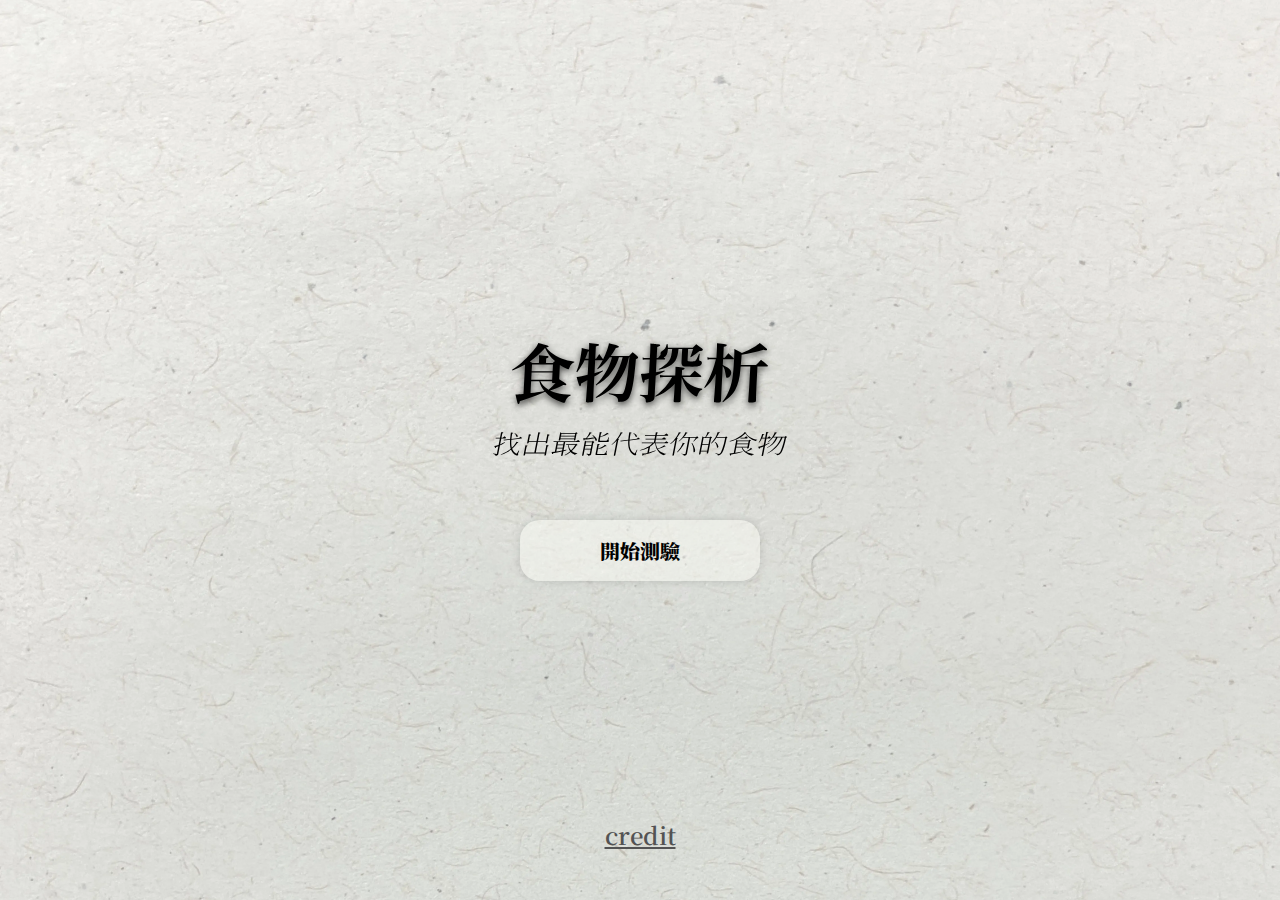
==== index.html @ 64335d53 "add line" ====
<!DOCTYPE html>
<html lang="zh-TW">

<head>
    <meta charset="UTF-8">
    <meta name="viewport" content="width=device-width, initial-scale=1.0">
    <link rel="apple-touch-icon" sizes="180x180" href="https://EM-Tec.github.io/icons/apple-touch-icon.png">
    <link rel="icon" type="image/png" sizes="32x32" href="https://EM-Tec.github.io/icons/favicon-32x32.png">
    <meta http-equiv="x-ua-compatible" content="ie=edge" />
    <meta name="theme-color" content="#e2e2dd" />
    <meta name="description" content="線上心理測驗，找出最能代表你的食物。這天，你獨自一人來到了一個陌生的城市..." />
    <meta name="author" content="毛哥EM" />
    <meta name="keywords" content="心理測驗, 線上心理測驗, 蘇裔非, 毛哥EM" />
    <meta property="og:type" content="website" />
    <meta property="og:title" content="食物探悉 - 找出最能代表你的食物" />
    <meta property="og:url" content="https://food-personality.com" />
    <meta property="og:site_name" content="食物探悉 - 找出最能代表你的食物" />
    <meta property="og:description" content="線上心理測驗，找出最能代表你的食物。這天，你獨自一人來到了一個陌生的城市...蘇裔非、毛哥EM、妙妙男爵製作。" />
    <meta property="og:locale" content="zh-TW" />
    <meta property="article:author" content="毛哥EM" />
    <link rel="apple-touch-icon" sizes="180x180" href="/apple-touch-icon.png">
    <link rel="icon" type="image/png" sizes="32x32" href="/favicon-32x32.png">
    <link rel="icon" type="image/png" sizes="16x16" href="/favicon-16x16.png">
    <link rel="manifest" href="/site.webmanifest">
    <link rel="mask-icon" href="/safari-pinned-tab.svg" color="#555555">
    <meta name="msapplication-TileColor" content="#e2e2dd">
    <title>食物探悉 - 找出最能代表你的食物</title>
    <link rel="stylesheet" href="style.css">
</head>

<body>
    <main>
        <section id="start">
            <h1>食物探悉 - 找出最能代表你的食物</h1>
            <div class="title"><img src="img/title.svg"></div>
            <img src="img/caption.svg" alt="">
            <button onclick="start()">開始測驗</button>
            <footer><a href="credit">credit</a></footer>
        </section>
        <section id="today"><h2>這天，<br>你獨自一人來到了一個陌生的城市<span class="ahhhh">.</span></h2></section>
        <section id="test">
            <div class="items">
                <button class="arrow" onclick="backward()" id="left">❮</button>
                <div>
                    <h4>你叫甚麼名字？</h4><input type="text" id="name" placeholder="請輸入你的名字" maxlength="10"><button onclick="end()"
                        id="send">送出</button>
                </div>
                <span class="title">
                    <img src="img/title.svg">
                    <img src="img/caption.svg" class="cap">
                </span>
                <div class="current">3</div>
                <button class="arrow" onclick="foward()">❯</button>
            </div>
        </section>
        <section id="result">
        </section>
    </main>
    <div class="fei">
        <img src="/img/fei/face.webp" alt="" class="face">
        <img src="/img/fei/left.webp" alt="" class="left-wing">
        <img src="/img/fei/right.webp" alt="" class="right-wing"><img src="/img/fei/mouse.webp" alt="" class="mouse">
    </div>
    <script src="main.js"></script>
    <script>
    </script>
</body>

</html>
---- style.css ----
@import url('https://fonts.googleapis.com/css2?family=Noto+Serif+TC:wght@400;700&display=swap');

* {
    padding: 0;
    margin: 0;
    box-sizing: border-box;
}
html,body {
    overflow-x: hidden;
}
body {
    min-height: 100svh;
    font-family: 'Noto Serif TC', serif;
    background-color: #f3efea;
    background: url(img/paper.webp);
    background-size: cover;
    font-size: 0.8rem;
}

.wrap {
    background: url(img/paper.webp);
    background-size: cover;
}

h1 {
    font-size: 0em;
}

section {
    position: absolute;
    height: 100%;
    width: 100%;
    transition: opacity 1s;
}

.items {
    display: flex;
    height: 100%;
    width: 100%;
    overflow: scroll;
    scroll-snap-type: x mandatory;
}

.items div {
    width: 100%;
    height: 100%;
    flex-shrink: 0;
    display: flex;
    align-items: center;
    justify-content: center;
    flex-direction: column;
    font-size: 3em;
    scroll-snap-align: center;
    padding: 1rem;
}

.items div button.selected {
    background: #000000b1;
    color: #fff;
}

#test .arrow {
    position: absolute;
    top: 50%;
    left: 1em;
    transform: translate(-50%, -50%);
    outline: transparent;
    border: none;
    background: transparent;
    font-size: 3em;
    transition: transform 0.3s;
    cursor: pointer;
}

#test .arrow:last-child {
    left: unset;
    right: 1em;
}

#test .arrow:last-child:hover {
    transform: translate(-20%, -50%);
}

#test .arrow:first-child:hover {
    transform: translate(-80%, -50%);
}

#test,
#today {
    opacity: 0;
    pointer-events: none;
}

#start {
    display: flex;
    justify-content: center;
    align-items: center;
    flex-direction: column;
    gap: 1.5rem;
}

#start button,
.items div button,
input[type="text"],
#download-button {
    padding: .8em 4em;
    border: none;
    outline: none;
    background: #fffef971;
    font-size: 1.25rem;
    font-weight: 900;
    cursor: pointer;
    margin-top: 2em;
    transition: transform .3s;
    border-radius: 1em;
    box-shadow: 0 0 10px #00000023;
    display: block;
    color: #000;
    text-decoration: none;
    text-align: center;
    font-family: 'Noto Serif TC', serif;
    max-width: 100%;
}

#start button:hover,
.items div button:hover,
#download-button:hover {
    transform: translateY(3px);
}

#start .title {
    position: relative;
}

#start .title::after {
    content: '';
    position: absolute;
    bottom: 0;
    left: 0;
    width: 100%;
    height: 100%;
    background: url(/img/title.svg) no-repeat center center;
    filter: blur(.3em) opacity(.7);
    z-index: -1;
}

#start .title img {
    width: 20em;
}

#start img {
    width: 23em;
}

.too+section#today,
.started~section#test,
.end~section#result {
    opacity: 1;
    pointer-events: all;
    display: block;
}

.started,
.too,
#result,
.end {
    opacity: 0;
    pointer-events: none;
}

footer {
    position: absolute;
    bottom: 2em;
    left: 0;
    width: 100%;
    text-align: center;
    font-size: 1.5rem;
}

footer a,
#download-text {
    color: #535353;
    font-weight: 600;
}

a.credit {
    font-size: 1.1rem;
    margin-top: 2em;
    border-top: #00000023 solid 1px;
    width: 100%;
    text-align: center;
    color: #535353;
    text-decoration: none;
    display: block;
}
#download-text {
    font-size: 2rem;
}

#download-text.small {
    font-size: 1rem;
}

#download-text {
    text-align: center;
    margin-top: 1em;
}

.items .title  {
    position: absolute;
    top: 2.5rem;
    left: 0;
    width: 100%;
    text-align: center;
    font-size: .5rem;
}
.items div.current{
    position: fixed;
    bottom: 2.5rem;
    left: 0;
    width: 100%;
    text-align: center;
    font-size: 1rem;
    height: unset;
}
.items .title img.cap {
    height: 1rem;
}

.items .title img {
    height: 2rem;
}

h4 {
    text-align: center;
    max-width: 600px;
}

#test .arrow[disabled=""] {
    color: #00000023;
    cursor: not-allowed;
}

#result {
    display: none;
}

.loading {
    animation: shine 1s infinite alternate;
    position: absolute;
    top: 50%;
    left: 50%;
    transform: translate(-50%, -50%);
    font-size: 2rem;
}

@keyframes shine {
    0% {
        opacity: 1;
    }

    100% {
        opacity: .5;
    }
}

#image {
    width: 100%;
    max-width: 600px;
    margin: 0 auto;
    display: block;
}

canvas {
    position: absolute;
    top: -1000vh;
    left: -1000vw;
}

.container {
    width: 100%;
    max-width: 600px;
    margin: 0 auto;
    display: flex;
    flex-direction: column;
    align-items: center;
    padding: 0 0 1rem;
    background-size: cover;
    display: none;
}

h2 {
    font-size: 2rem;
    margin: 1.5em;
}

#feedback {
    border: none;
    outline: transparent;
    background: transparent;
    font-family: 'Noto Serif TC', serif;
    font-size: 1.5rem;
    color: #000;
    cursor: pointer;
    text-decoration: none;
}

#feedback:hover {
    text-decoration: underline;
}

#output {
    display: block;
    margin: .8em 0 .5em;
}

/********** Range Input Styles **********/
/*Range Reset*/
input[type="range"] {
    -webkit-appearance: none;
    appearance: none;
    background: transparent;
    cursor: pointer;
    width: 25rem;
    display: block;
}

/* Removes default focus */
input[type="range"]:focus {
    outline: none;
}

/***** Chrome, Safari, Opera and Edge Chromium styles *****/
/* slider track */
input[type="range"]::-webkit-slider-runnable-track {
    background-color: #404040;
    height: 0.25rem;
}

/* slider thumb */
input[type="range"]::-webkit-slider-thumb {
    -webkit-appearance: none;
    /* Override default look */
    appearance: none;
    margin-top: -12px;
    /* Centers thumb on the track */
    height: 2rem;
    width: 1rem;
}

input[type="range"]:focus::-webkit-slider-thumb {
    border: 1px solid #404040;
    outline: 3px solid #404040;
    outline-offset: 0.125rem;
}

/******** Firefox styles ********/
/* slider track */
input[type="range"]::-moz-range-track {
    background-color: #404040;
    height: 0.25rem;
}

/* slider thumb */
input[type="range"]::-moz-range-thumb {
    border: none;
    /*Removes extra border that FF applies*/
    border-radius: 0;
    /*Removes default border-radius that FF applies*/

    /*custom styles*/
    background-color: #000000;
    height: 2rem;
    width: .25rem;
}

input[type="range"]:focus::-moz-range-thumb {
    outline: 3px solid #404040;
    outline-offset: 0.125rem;
}

#today {
    display: flex;
    justify-content: center;
    align-items: center;
    text-align: center;
}

.too+section#today {
    display: flex;
}

.items>div button:last-child {
    margin-top: 1em;
}


/* fei */

.fei {
    position: fixed;
    top: 0%;
    left: 0%;
    width: 40em;
    height: 40em;
    animation-composition: accumulate;
    display: none;
}

.fei.on {
    animation: horizontal 2.6s infinite linear alternate,
        vertical 2s infinite linear alternate, hue-rotate 5s infinite linear;
    pointer-events: none;
    display: block;
}

.fei>img {
    display: block;
    position: absolute;
    width: 100%;
}

.left-wing,
.right-wing {
    z-index: 2;
    animation: rotateLeft .2s infinite alternate ease-in-out;
    transform: translateY(-5%);
}

.right-wing {
    animation: rotateRight .2s infinite alternate ease-in-out;
}

.fei>.mouse {
    left: 44.3%;
    top: 33%;
    width: 11.3%;
    z-index: 4;
    transform-origin: top;
    animation: scale 1s infinite alternate ease-in-out;
}

.face {
    z-index: 3;
}

@keyframes rotateLeft {
    from {
        transform: rotate(0deg);
    }

    to {
        transform: rotate(-45deg);
    }
}

@keyframes rotateRight {
    from {
        transform: rotate(0deg);
    }

    to {
        transform: rotate(45deg);
    }
}

@keyframes hue-rotate {
    0% {
        filter: hue-rotate(0deg);
    }

    100% {
        filter: hue-rotate(360deg);
    }
}

@keyframes scale {
    from {
        transform: scaleY(1);
    }

    to {
        transform: scaleY(2);
    }
}

@keyframes horizontal {
    from {
        transform: translateX(0);
    }

    to {
        transform: translateX(calc(100vw - 100%));
    }
}

@keyframes vertical {
    from {
        transform: translateY(0);
    }

    to {
        transform: translateY(calc(100vh - 100%));
    }
}

@media (max-aspect-ratio: 4/3) {
    .arrow {
        display: none;
    }

    #start button,
    .items div button,
    input[type="text"],
    #download-button {
        padding: .8em 1em;
    }

    .fei {
        width: 20em;
        height: 20em;
    }
}
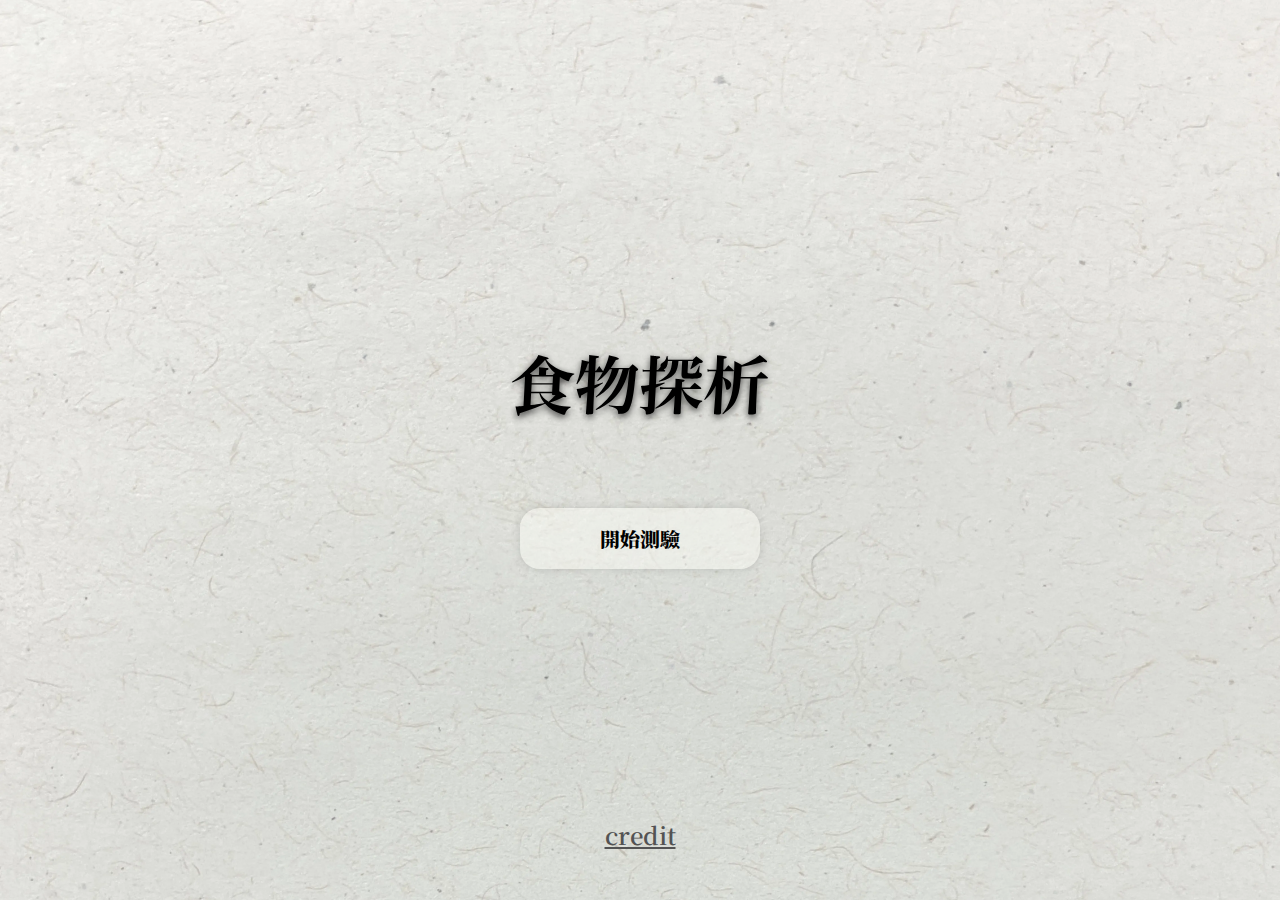
==== commit 8c278a58: "hi github" ====
--- a/index.html
+++ b/index.html
@@ -12,9 +12,9 @@
     <meta name="author" content="毛哥EM" />
     <meta name="keywords" content="心理測驗, 線上心理測驗, 蘇裔非, 毛哥EM" />
     <meta property="og:type" content="website" />
-    <meta property="og:title" content="食物探悉 - 找出最能代表你的食物" />
+    <meta property="og:title" content="食物探析 - 找出最能代表你的食物" />
     <meta property="og:url" content="https://food-personality.com" />
-    <meta property="og:site_name" content="食物探悉 - 找出最能代表你的食物" />
+    <meta property="og:site_name" content="食物探析 - 找出最能代表你的食物" />
     <meta property="og:description" content="線上心理測驗，找出最能代表你的食物。這天，你獨自一人來到了一個陌生的城市...蘇裔非、毛哥EM、妙妙男爵製作。" />
     <meta property="og:locale" content="zh-TW" />
     <meta property="article:author" content="毛哥EM" />
@@ -24,16 +24,16 @@
     <link rel="manifest" href="/site.webmanifest">
     <link rel="mask-icon" href="/safari-pinned-tab.svg" color="#555555">
     <meta name="msapplication-TileColor" content="#e2e2dd">
-    <title>食物探悉 - 找出最能代表你的食物</title>
+    <title>食物探析 - 找出最能代表你的食物</title>
     <link rel="stylesheet" href="style.css">
 </head>
 
 <body>
     <main>
         <section id="start">
-            <h1>食物探悉 - 找出最能代表你的食物</h1>
+            <h1>食物探析 - 找出最能代表你的食物</h1>
             <div class="title"><img src="img/title.svg"></div>
-            <img src="img/caption.svg" alt="">
+            <img src="https://raw.githubusercontent.com/Edit-Mr/food-personality/main/img/caption.svg" alt="">
             <button onclick="start()">開始測驗</button>
             <footer><a href="credit">credit</a></footer>
         </section>
@@ -41,15 +41,15 @@
         <section id="test">
             <div class="items">
                 <button class="arrow" onclick="backward()" id="left">❮</button>
-                <div>
-                    <h4>你叫甚麼名字？</h4><input type="text" id="name" placeholder="請輸入你的名字" maxlength="10"><button onclick="end()"
+                <div id="whatIsYourName">
+                    <h4>你叫甚麼名字？</h4><input type="text" id="name" placeholder="最多6全形 12半形" maxlength="10"><button onclick="end()"
                         id="send">送出</button>
                 </div>
                 <span class="title">
-                    <img src="img/title.svg">
-                    <img src="img/caption.svg" class="cap">
+                    <img src="https://raw.githubusercontent.com/Edit-Mr/food-personality/main/img/title.svg">
+                    <img src="https://raw.githubusercontent.com/Edit-Mr/food-personality/main/img/caption.svg" class="cap">
                 </span>
-                <div class="current">3</div>
+                <article class="current">3</article>
                 <button class="arrow" onclick="foward()">❯</button>
             </div>
         </section>
@@ -57,9 +57,9 @@
         </section>
     </main>
     <div class="fei">
-        <img src="/img/fei/face.webp" alt="" class="face">
-        <img src="/img/fei/left.webp" alt="" class="left-wing">
-        <img src="/img/fei/right.webp" alt="" class="right-wing"><img src="/img/fei/mouse.webp" alt="" class="mouse">
+        <img src="https://raw.githubusercontent.com/Edit-Mr/food-personality/main/img/fei/face.webp" alt="" class="face">
+        <img src="https://raw.githubusercontent.com/Edit-Mr/food-personality/main/img/fei/left.webp" alt="" class="left-wing">
+        <img src="https://raw.githubusercontent.com/Edit-Mr/food-personality/main/img/fei/right.webp" alt="" class="right-wing"><img src="https://raw.githubusercontent.com/Edit-Mr/food-personality/main/img/fei/mouse.webp" alt="" class="mouse">
     </div>
     <script src="main.js"></script>
     <script>
--- a/style.css
+++ b/style.css
@@ -214,7 +214,7 @@
     text-align: center;
     font-size: .5rem;
 }
-.items div.current{
+.current{
     position: fixed;
     bottom: 2.5rem;
     left: 0;
@@ -520,4 +520,15 @@
         width: 20em;
         height: 20em;
     }
+    .items div{
+        font-size: 2em;
+    }
+}
+
+/* @media height less than 500px */
+
+@media (max-height: 500px) {
+    body{
+        font-size: 0.5rem;
+    }
 }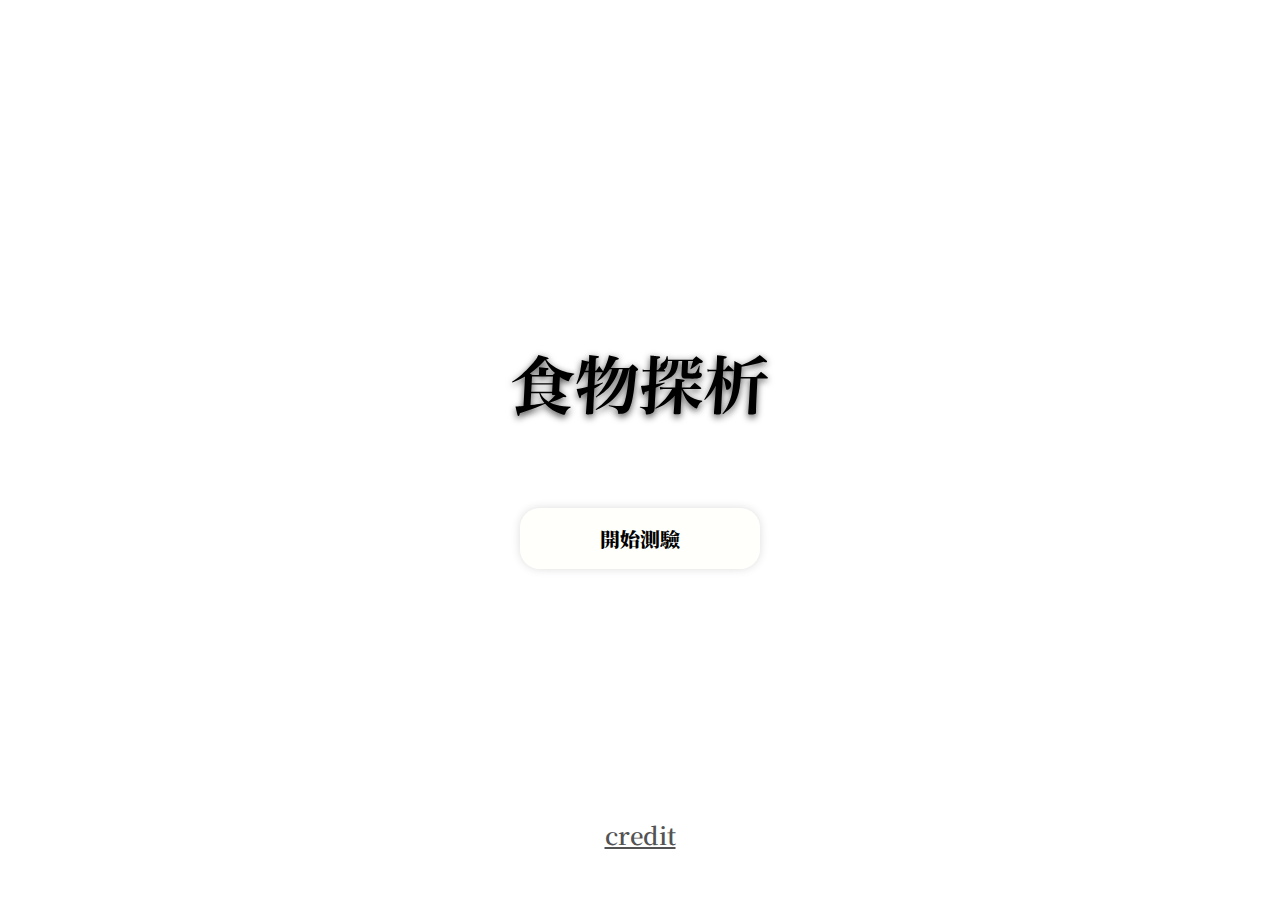
==== commit 5e1d9f71: "Remove My Logo" ====
--- a/index.html
+++ b/index.html
@@ -4,8 +4,6 @@
 <head>
     <meta charset="UTF-8">
     <meta name="viewport" content="width=device-width, initial-scale=1.0">
-    <link rel="apple-touch-icon" sizes="180x180" href="https://EM-Tec.github.io/icons/apple-touch-icon.png">
-    <link rel="icon" type="image/png" sizes="32x32" href="https://EM-Tec.github.io/icons/favicon-32x32.png">
     <meta http-equiv="x-ua-compatible" content="ie=edge" />
     <meta name="theme-color" content="#e2e2dd" />
     <meta name="description" content="線上心理測驗，找出最能代表你的食物。這天，你獨自一人來到了一個陌生的城市..." />
--- a/style.css
+++ b/style.css
@@ -12,13 +12,13 @@
     min-height: 100svh;
     font-family: 'Noto Serif TC', serif;
     background-color: #f3efea;
-    background: url(img/paper.webp);
+    background: url(https://raw.githubusercontent.com/Edit-Mr/food-personality/main/img/paper.webp);
     background-size: cover;
     font-size: 0.8rem;
 }
 
 .wrap {
-    background: url(img/paper.webp);
+    background: url(https://raw.githubusercontent.com/Edit-Mr/food-personality/main/img/paper.webp);
     background-size: cover;
 }
 
@@ -531,4 +531,4 @@
     body{
         font-size: 0.5rem;
     }
-}+}
